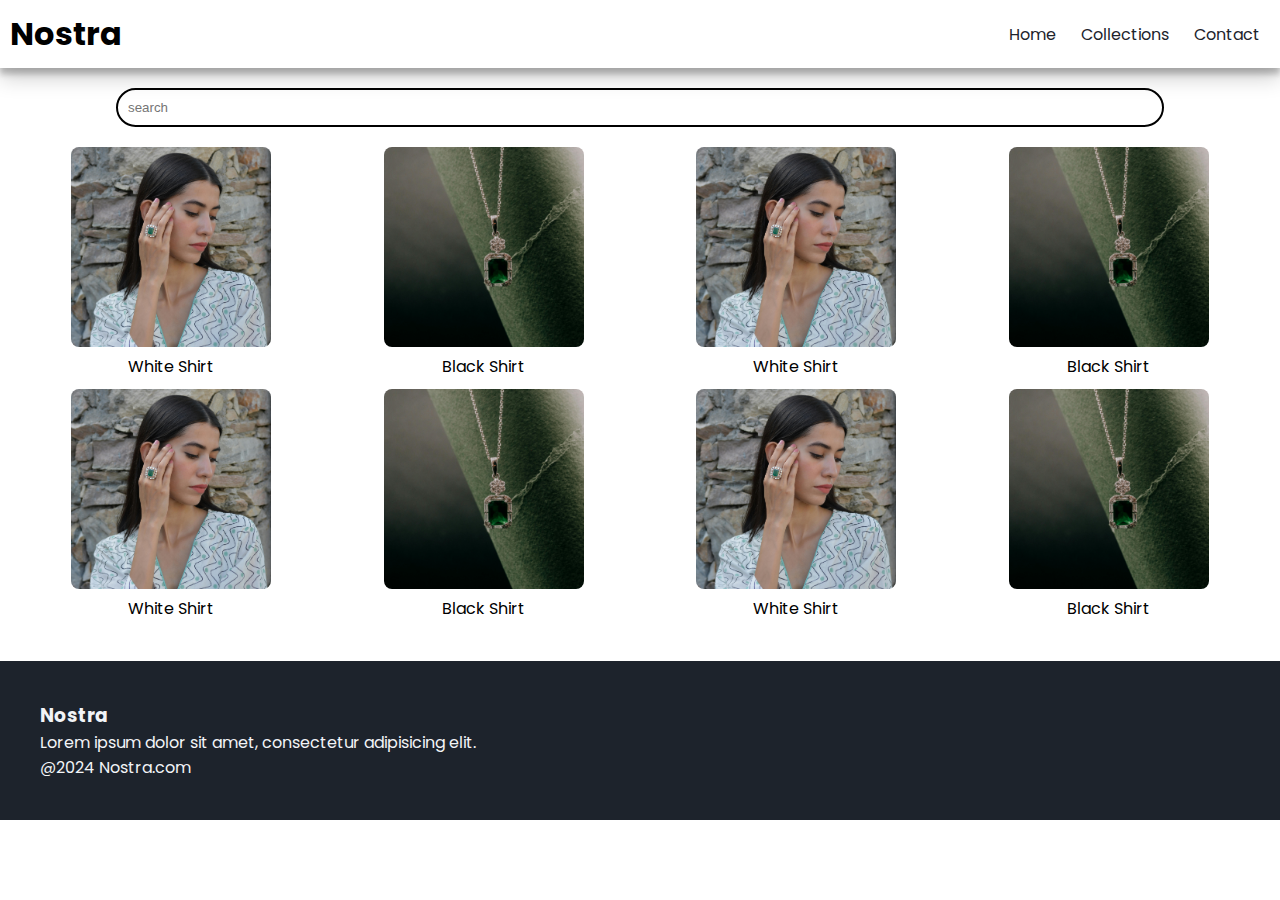
==== collections.html @ b1385a96 "contact page build" ====
<!DOCTYPE html>
<html lang="en">

<head>
    <meta charset="UTF-8">
    <meta name="viewport" content="width=device-width, initial-scale=1.0">
    <title>NOSTRA</title>

    <!-- google fonts-->
    <link rel="preconnect" href="https://fonts.googleapis.com">
    <link rel="preconnect" href="https://fonts.gstatic.com" crossorigin>
    <link href="https://fonts.googleapis.com/css2?family=Poppins&display=swap" rel="stylesheet">
    
    <!-- MY CSS-->
    <link rel="stylesheet" href="style.css">

    <!-- Font Awesome Icons -->
    <link rel="stylesheet" href="https://cdnjs.cloudflare.com/ajax/libs/font-awesome/6.6.0/css/all.min.css"
        integrity="sha512-Kc323vGBEqzTmouAECnVceyQqyqdsSiqLQISBL29aUW4U/M7pSPA/gEUZQqv1cwx4OnYxTxve5UMg5GT6L4JJg=="
        crossorigin="anonymous" referrerpolicy="no-referrer" />

</head>

<body>
    <!-- Navbar -->
     <nav class="navbar">
        <h1>Nostra</h1>

        <div class="navbar-links">
            <p class="navbar-link"><a href="index.html"> Home</a></p>
            <p class="navbar-link"><a href="collections.html"> Collections</a></p>
            <p class="navbar-link"><a href="contact.html"> Contact</a></p>
        </div>

        <div class="navbar-menu-toggle" onclick="shownavbar()">
            <i class="fa-solid fa-bars"></i>
        </div>
    
    </nav>

    <!--  Side Navbar  -->

    <div class="side-navbar">
        <p style="text-align: right;" onclick="closenavbar()">
            <i class="fa-solid fa-xmark"></i>
        </p>

        <div class="side-navbar-links">
            <p class="side-navbar-link"><a href="index.html"> Home</a></p>
            <p class="side-navbar-link"><a href="collections.html"> Collections</a></p>
            <p class="side-navbar-link"><a href="contact.html"> Contact</a></p>
        </div>
    </div>

    <!--   product  -->
       <div class="product-section">
        <form class="product-search">
            <input type="text" id="search" placeholder="search">
            <i class="fa-solid fa-magnifying-glass"></i>
        </form>

        <div class="products" id="products">

            <div class="products-box">
                <img src="img1/pexels-arif-18285677.jpg" width="200" height="200" alt="">
                <p>White Shirt</p>
            </div>

            <div class="products-box">
                <img src="img1/pexels-diun-group-1148420145-21235148.jpg" width="200" height="200" alt="">
                <p>Black Shirt</p>
            </div>

            <div class="products-box">
                <img src="img1/pexels-arif-18285677.jpg" width="200" height="200" alt="">
                <p>White Shirt</p>
            </div>

            <div class="products-box">
                <img src="img1/pexels-diun-group-1148420145-21235148.jpg" width="200" height="200" alt="">
                <p>Black Shirt</p>
            </div>

            <div class="products-box">
                <img src="img1/pexels-arif-18285677.jpg" width="200" height="200" alt="">
                <p>White Shirt</p>
            </div>

            <div class="products-box">
                <img src="img1/pexels-diun-group-1148420145-21235148.jpg" width="200" height="200" alt="">
                <p>Black Shirt</p>
            </div>

            <div class="products-box">
                <img src="img1/pexels-arif-18285677.jpg" width="200" height="200" alt="">
                <p>White Shirt</p>
            </div>

            <div class="products-box">
                <img src="img1/pexels-diun-group-1148420145-21235148.jpg" width="200" height="200" alt="">
                <p>Black Shirt</p>
            </div>


        </div>
       </div>

    <!--  Footer  -->

    <div class="footer">
        <div class="footer-container">
            <div class="footer-box-1">
                <h3 class="headingtext">Nostra</h3>
                <p>Lorem ipsum dolor sit amet, consectetur adipisicing elit.</p>
                <div class="footer-icon-container">
                    <i class="fa-brands fa-instagram" style="color: #ffffff;"></i>
                    <i class="fa-brands fa-twitter" style="color: #ffffff;"></i>
                    <i class="fa-brands fa-facebook" style="color: #ffffff;"></i>
                </div>
            </div>
        </div>

        <p>@2024 Nostra.com </p>
    </div>



<script src="collections.js"></script>
</body>

</html>
---- style.css ----
*{
    margin: 0;
    padding: 0;
}

body{
    font-family: "Poppins", sans-serif;
    font-weight: 400;
    font-style: normal;
}


.navbar{
    display: flex;
    justify-content: space-between;
    align-items: center;
    padding: 10px;
    box-shadow: rgba(0, 0, 0, 0.19) 0px 10px 20px, rgba(0, 0, 0, 0.23) 0px 6px 6px;
}

.navbar-links{
    display: flex;
    column-gap: 25px;
    margin-right: 10px;
}

.navbar-link a{
    text-decoration: none;
    color: #1d232c;
}

.navbar-link a:hover{
    text-decoration: underline;
}

.navbar-menu-toggle{
    display: none;
}

/* side Navbar*/

.side-navbar{
    background-color: #1d232c;
    width: 35%;
    height: 100%;
    position: fixed;
    top: 0;
    left: -70%;
    padding: 20px;
    color: white;
    transition: 1s;
}

.side-navbar-link{
    margin-top: 40px;
}

.side-navbar-links a{
    text-decoration: none;
    color: white;
}

.side-navbar-links a:hover{
    text-decoration: underline;
}

.header{
    display: flex;
    justify-content: center;
    gap: 50px;
    padding: 60px;
}

.header-button{
    padding-block: 10px;
    padding-inline: 20px;
    margin-top: 10px;
    background-color: #1d232c;
    color: white;
    cursor: pointer;
    border-radius: 8px;
    border: none;
}

.header img{
    border-radius: 5px;
}

/*  Service  */

.service{
    padding: 20px;
}

.service-container-1{
    display: flex;
    justify-content: space-between;
    align-items: center;
}

.service-container-2{
    display: flex;
    justify-content: space-between;
    align-items: center;
    gap: 10px;
}

.service-container-2 div{
    background-color: #f2f4f7;
    border-radius: 5px;
    padding: 10px;
    margin-top: 10px;
}

/*  New Arrival  */

.new-arrival{
    display: flex;
    justify-content: space-around;
    flex-wrap: wrap;
}

.new-arrival-container{
    position: relative;
    flex-basis: 20%;
}

.new-arrival button {
    padding-inline: 4%;
    padding-block: 3%;
    margin-top: 10px;
    color: #1d232c;
    position: absolute;
    top: 55%;
    left: 18%;
    border-radius: 5px;
    border: none;
}

/*  News  */

.news{
    display: flex;
    flex-direction: column;
    align-items: center;
    margin-top: 20px;
}

.news input{
    padding: 10px;
    width: 80vw;
    margin-bottom: 10px;
    border: solid black 3px;
    border-radius: 5px;
}

.news button{
    margin-top: 10px;
    color: #f2f4f7;
    background-color:#1d232c;
    padding: 10px;
    border-radius: 5px;
    border: none;
}

/*  Fooder  */

.footer{
    margin-top: 20px;
    padding: 40px;
    background-color: #1d232c;
    color: #f2f4f7;
}


/* ==============================   collection.html file added   ============================== */

/*  product  */

.product-section{
    margin-top: 20px;
}

.product-search{
    width: 80%;
    border: solid black 2px;
    border-radius: 20px;
    display: flex;
    justify-content: space-between;
    align-items: center;
    padding: 10px;
    margin: auto;
}

.product-search input{
    border: none;
    border-color: transparent;
    width: 100%;
}

.product-search input:focus{
    outline: none;
}

.products{
    padding: 20px;
    display: flex;
    gap: 10px;
    flex-wrap: wrap;
    justify-content: space-around;
}

.products-box{
    text-align: center;
    flex-basis: 20%;
}

.products-box img{
    border-radius: 8PX;
}


/*  Media Query  */

@media  screen and (max-width:700px) {
    .navbar-menu-toggle{
        display: block;
    }

    .navbar-links{
        display: none;
    }

    .header-imgge{
        display:none;
    }

    .service-container-1{
        display: none;
    }
    
    .service-container-2{
        flex-direction: column;
    }
}
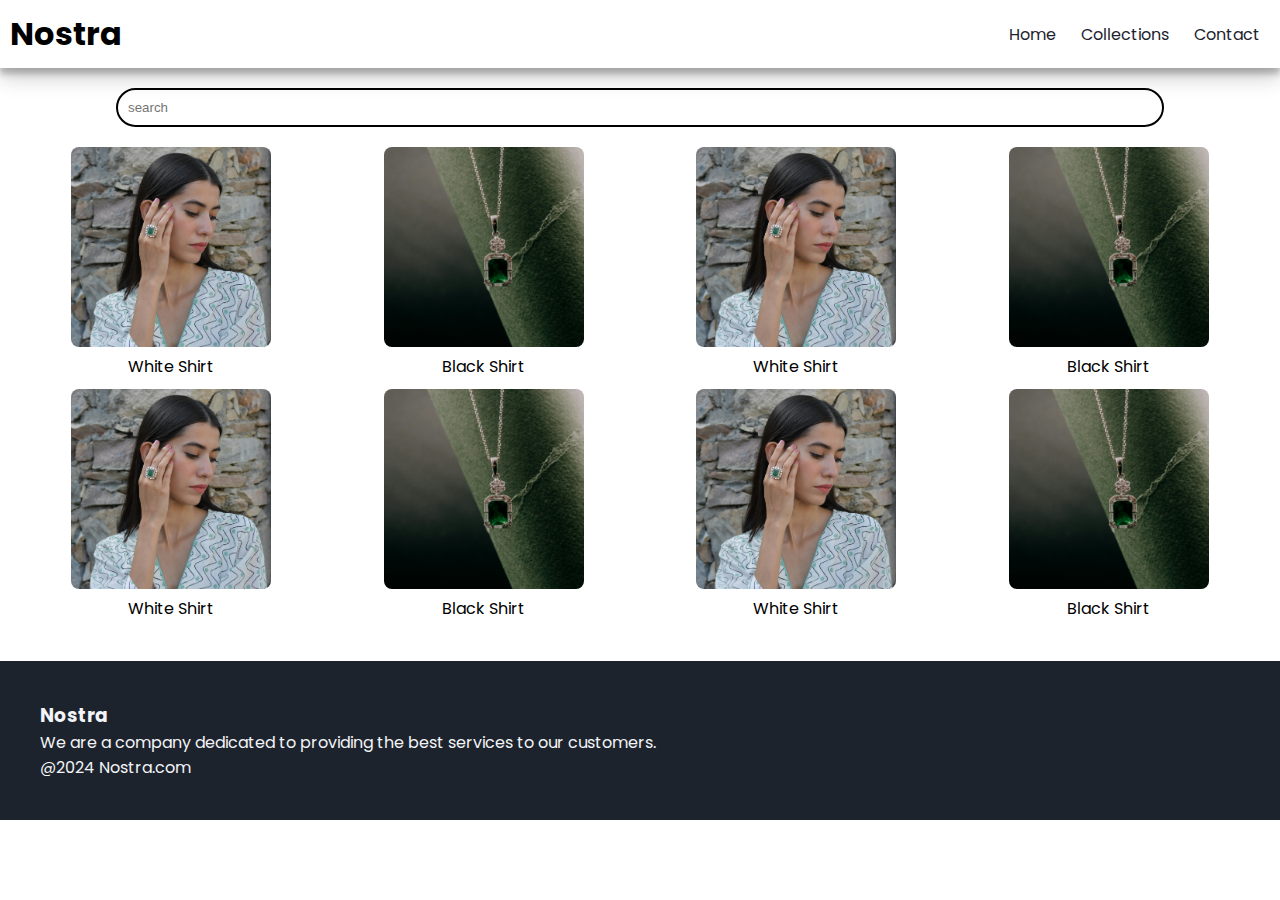
==== commit e8e8c665: "contact page added" ====
--- a/collections.html
+++ b/collections.html
@@ -111,7 +111,7 @@
         <div class="footer-container">
             <div class="footer-box-1">
                 <h3 class="headingtext">Nostra</h3>
-                <p>Lorem ipsum dolor sit amet, consectetur adipisicing elit.</p>
+                <p>We are a company dedicated to providing the best services to our customers.</p>
                 <div class="footer-icon-container">
                     <i class="fa-brands fa-instagram" style="color: #ffffff;"></i>
                     <i class="fa-brands fa-twitter" style="color: #ffffff;"></i>
@@ -126,6 +126,7 @@
 
 
 <script src="collections.js"></script>
+<script src="script.js"></script>
 </body>
 
 </html>--- a/style.css
+++ b/style.css
@@ -220,6 +220,103 @@
 }
 
 
+/* ==============================  Contact page start  ==============================  */
+
+.contact-container {
+    background-color: #1d232c;
+    padding:50px;
+    border-radius: 10px;
+    box-shadow: 0 0 10px rgba(0, 0, 0, 0.1);
+    width: 100%;
+    height: 520px;
+    max-width: 470px;
+    margin-top: 40px;
+    margin-left: 30%;
+}
+
+.contact-container h1 {
+    text-align: center;
+    margin-bottom: 20px;
+    color: white;
+}
+
+form label {
+    display: block;
+    margin-bottom: 8px;
+    font-weight: bold;
+    color: whitesmoke;
+}
+
+.contact-input{
+    width: 100%;
+    padding: 10px;
+    margin-bottom: 20px;
+    border: 1px solid #ddd;
+    border-radius: 4px;
+    box-sizing: border-box;
+}
+
+form button {
+    width: 100%;
+    padding: 10px;
+    background-color: #007BFF;
+    color: white;
+    border: none;
+    border-radius: 4px;
+    cursor: pointer;
+    font-size: 16px;
+}
+
+form button:hover {
+    background-color: #0056b3;
+}
+
+
+/* fooder contact */
+
+.footer-contact {
+    background-color: #1d232c;
+    color: #fff;
+    padding: 20px 0;
+
+    margin-top: 40px;
+}
+
+ .footer-content {
+    display: flex;
+    flex-wrap: wrap;
+} 
+
+.footer-section {
+    padding: 10px;
+    min-width: 250px;
+    margin-bottom: 5px;
+}
+
+.footer-section h2 {
+    font-size: 18px;
+    margin-bottom: 10px;
+}
+
+.footer-section p {
+    font-size: 14px;
+    line-height: 1.6;
+}
+
+.section-about{
+    margin-left: 40px;
+
+}
+
+.section-contact{
+    margin-left: 200px;
+}
+
+.footer-bottom {
+    background-color: #1d232c;
+    font-size: 12px;
+}
+
 /*  Media Query  */
 
 @media  screen and (max-width:700px) {
@@ -242,4 +339,17 @@
     .service-container-2{
         flex-direction: column;
     }
+
+    .contact-container{
+        max-width: 250px;
+        margin-left: 40px;
+    }
+
+    .contact-container h1{
+        margin-top: -20px;
+    }
+
+    .section-contact{
+        margin-left: 40px;
+    }
 }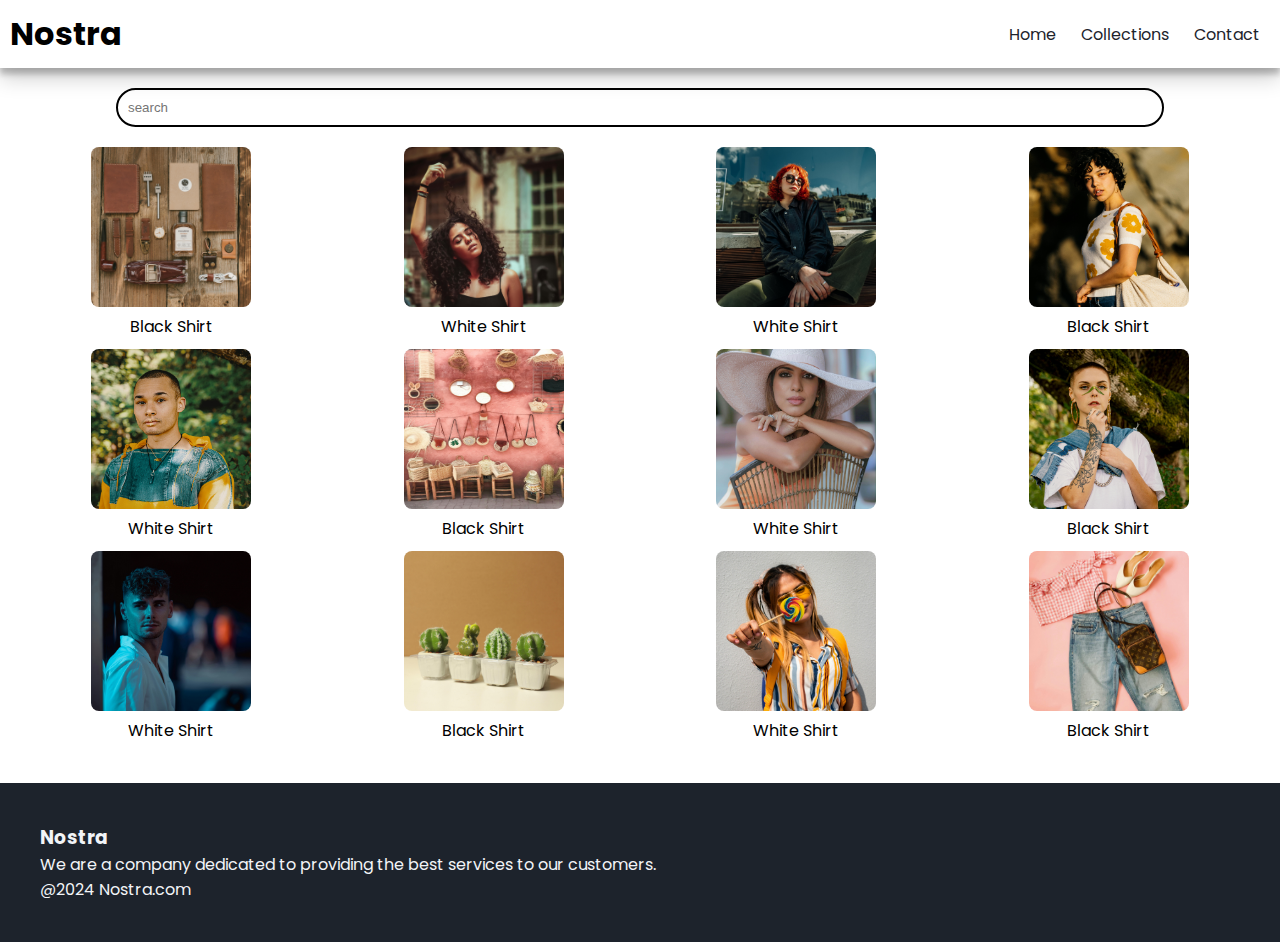
==== commit 1e088c9e: "img added collection page" ====
--- a/collections.html
+++ b/collections.html
@@ -62,42 +62,62 @@
         <div class="products" id="products">
 
             <div class="products-box">
-                <img src="img1/pexels-arif-18285677.jpg" width="200" height="200" alt="">
+                <img src="img1/pexels-vlada-karpovich-4452374.jpg" width="160" height="160" alt="">
+                <p>Black Shirt</p>
+            </div>
+
+            <div class="products-box">
+                <img src="img1/pexels-hudsonmarquesfotografia-3328058.jpg" width="160" height="160" alt="">
                 <p>White Shirt</p>
             </div>
 
             <div class="products-box">
-                <img src="img1/pexels-diun-group-1148420145-21235148.jpg" width="200" height="200" alt="">
+                <img src="img1/pexels-ahmetoktem-18978812.jpg" width="160" height="160" alt="">
+                <p>White Shirt</p>
+            </div>
+
+            <div class="products-box">
+                <img src="img1/pexels-ron-jacob-leonador-1483832-2905825.jpg" width="160" height="160" alt="">
                 <p>Black Shirt</p>
             </div>
 
             <div class="products-box">
-                <img src="img1/pexels-arif-18285677.jpg" width="200" height="200" alt="">
+                <img src="img1/pexels-brett-sayles-3406022.jpg" width="160" height="160" alt="">
                 <p>White Shirt</p>
             </div>
 
             <div class="products-box">
-                <img src="img1/pexels-diun-group-1148420145-21235148.jpg" width="200" height="200" alt="">
+                <img src="img1/pexels-julieaagaard-2766334.jpg" width="160" height="160" alt="">
                 <p>Black Shirt</p>
             </div>
 
             <div class="products-box">
-                <img src="img1/pexels-arif-18285677.jpg" width="200" height="200" alt="">
+                <img src="img1/pexels-jeff-denlea-721292-5227780.jpg" width="160" height="160" alt="">
                 <p>White Shirt</p>
             </div>
 
             <div class="products-box">
-                <img src="img1/pexels-diun-group-1148420145-21235148.jpg" width="200" height="200" alt="">
+                <img src="img1/pexels-brett-sayles-3435504.jpg" width="160" height="160" alt="">
                 <p>Black Shirt</p>
             </div>
 
             <div class="products-box">
-                <img src="img1/pexels-arif-18285677.jpg" width="200" height="200" alt="">
+                <img src="img1/pexels-kaleef-lawal-1481864847-27328335.jpg" width="160" height="160" alt="">
                 <p>White Shirt</p>
             </div>
 
             <div class="products-box">
-                <img src="img1/pexels-diun-group-1148420145-21235148.jpg" width="200" height="200" alt="">
+                <img src="img1/pexels-mh-j-3854019-5720724.jpg" width="160" height="160" alt="">
+                <p>Black Shirt</p>
+            </div>
+
+            <div class="products-box">
+                <img src="img1/pexels-macjoy-penaredondo-17632248-6482895.jpg" width="160" height="160" alt="">
+                <p>White Shirt</p>
+            </div>
+
+            <div class="products-box">
+                <img src="img1/pexels-anne-r-168988-4602025.jpg" width="160" height="160" alt="">
                 <p>Black Shirt</p>
             </div>
 
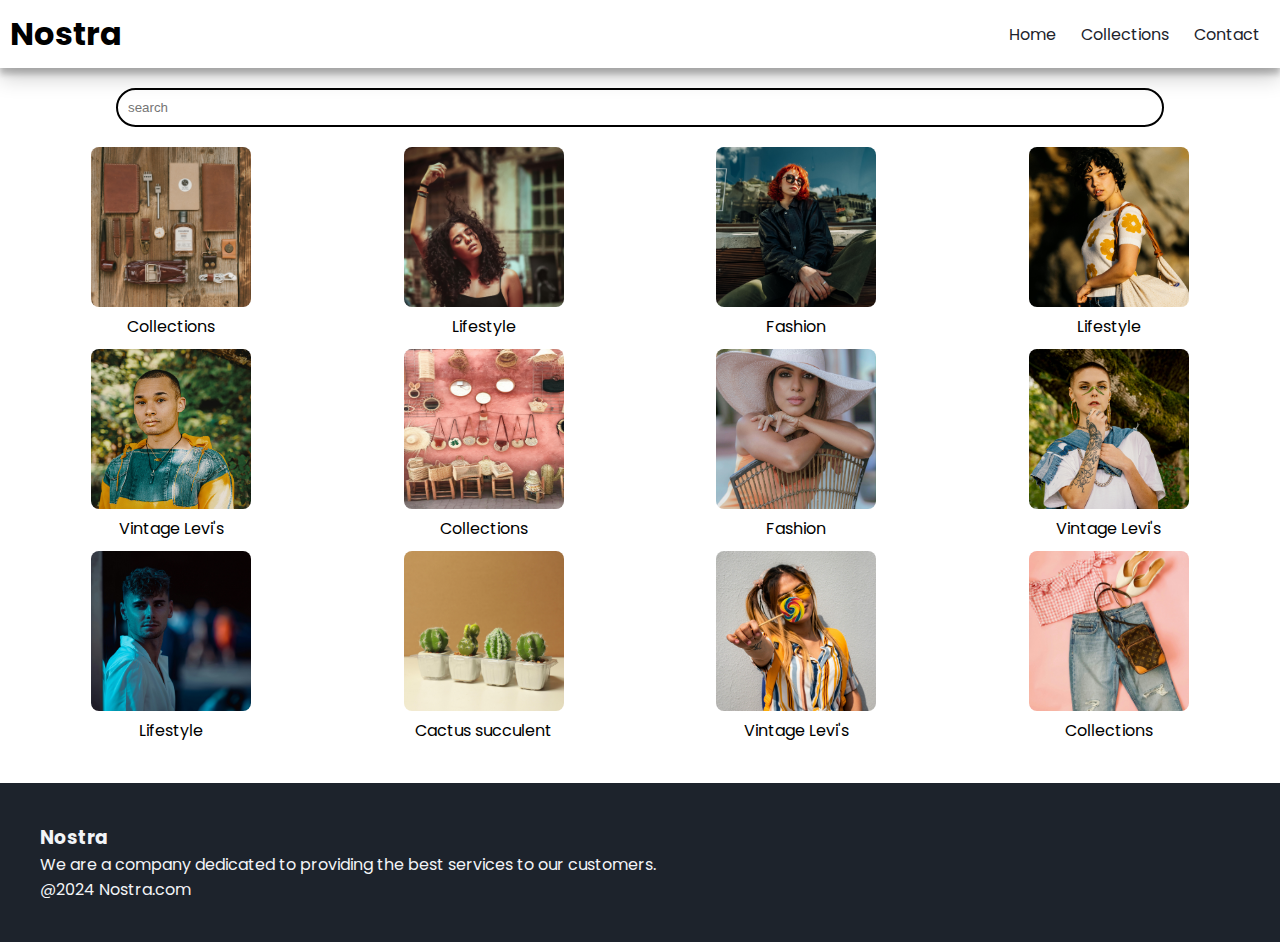
==== commit 7bf353e3: "img name selected" ====
--- a/collections.html
+++ b/collections.html
@@ -63,62 +63,62 @@
 
             <div class="products-box">
                 <img src="img1/pexels-vlada-karpovich-4452374.jpg" width="160" height="160" alt="">
-                <p>Black Shirt</p>
+                <p>Collections</p>
             </div>
 
             <div class="products-box">
                 <img src="img1/pexels-hudsonmarquesfotografia-3328058.jpg" width="160" height="160" alt="">
-                <p>White Shirt</p>
+                <p>Lifestyle </p>
             </div>
 
             <div class="products-box">
                 <img src="img1/pexels-ahmetoktem-18978812.jpg" width="160" height="160" alt="">
-                <p>White Shirt</p>
+                <p>Fashion</p>
             </div>
 
             <div class="products-box">
                 <img src="img1/pexels-ron-jacob-leonador-1483832-2905825.jpg" width="160" height="160" alt="">
-                <p>Black Shirt</p>
+                <p>Lifestyle</p>
             </div>
 
             <div class="products-box">
                 <img src="img1/pexels-brett-sayles-3406022.jpg" width="160" height="160" alt="">
-                <p>White Shirt</p>
+                <p>Vintage Levi's</p>
             </div>
 
             <div class="products-box">
                 <img src="img1/pexels-julieaagaard-2766334.jpg" width="160" height="160" alt="">
-                <p>Black Shirt</p>
+                <p>Collections</p>
             </div>
 
             <div class="products-box">
                 <img src="img1/pexels-jeff-denlea-721292-5227780.jpg" width="160" height="160" alt="">
-                <p>White Shirt</p>
+                <p>Fashion</p>
             </div>
 
             <div class="products-box">
                 <img src="img1/pexels-brett-sayles-3435504.jpg" width="160" height="160" alt="">
-                <p>Black Shirt</p>
+                <p>Vintage Levi's</p>
             </div>
 
             <div class="products-box">
                 <img src="img1/pexels-kaleef-lawal-1481864847-27328335.jpg" width="160" height="160" alt="">
-                <p>White Shirt</p>
+                <p>Lifestyle</p>
             </div>
 
             <div class="products-box">
                 <img src="img1/pexels-mh-j-3854019-5720724.jpg" width="160" height="160" alt="">
-                <p>Black Shirt</p>
+                <p>Cactus succulent</p>
             </div>
 
             <div class="products-box">
                 <img src="img1/pexels-macjoy-penaredondo-17632248-6482895.jpg" width="160" height="160" alt="">
-                <p>White Shirt</p>
+                <p>Vintage Levi's</p>
             </div>
 
             <div class="products-box">
                 <img src="img1/pexels-anne-r-168988-4602025.jpg" width="160" height="160" alt="">
-                <p>Black Shirt</p>
+                <p> Collections</p>
             </div>
 
 
--- a/style.css
+++ b/style.css
@@ -228,8 +228,8 @@
     border-radius: 10px;
     box-shadow: 0 0 10px rgba(0, 0, 0, 0.1);
     width: 100%;
-    height: 520px;
-    max-width: 470px;
+    height: 420px;
+    width: 400px;
     margin-top: 40px;
     margin-left: 30%;
 }
@@ -243,7 +243,7 @@
 form label {
     display: block;
     margin-bottom: 8px;
-    font-weight: bold;
+    font-weight: 600;
     color: whitesmoke;
 }
 
